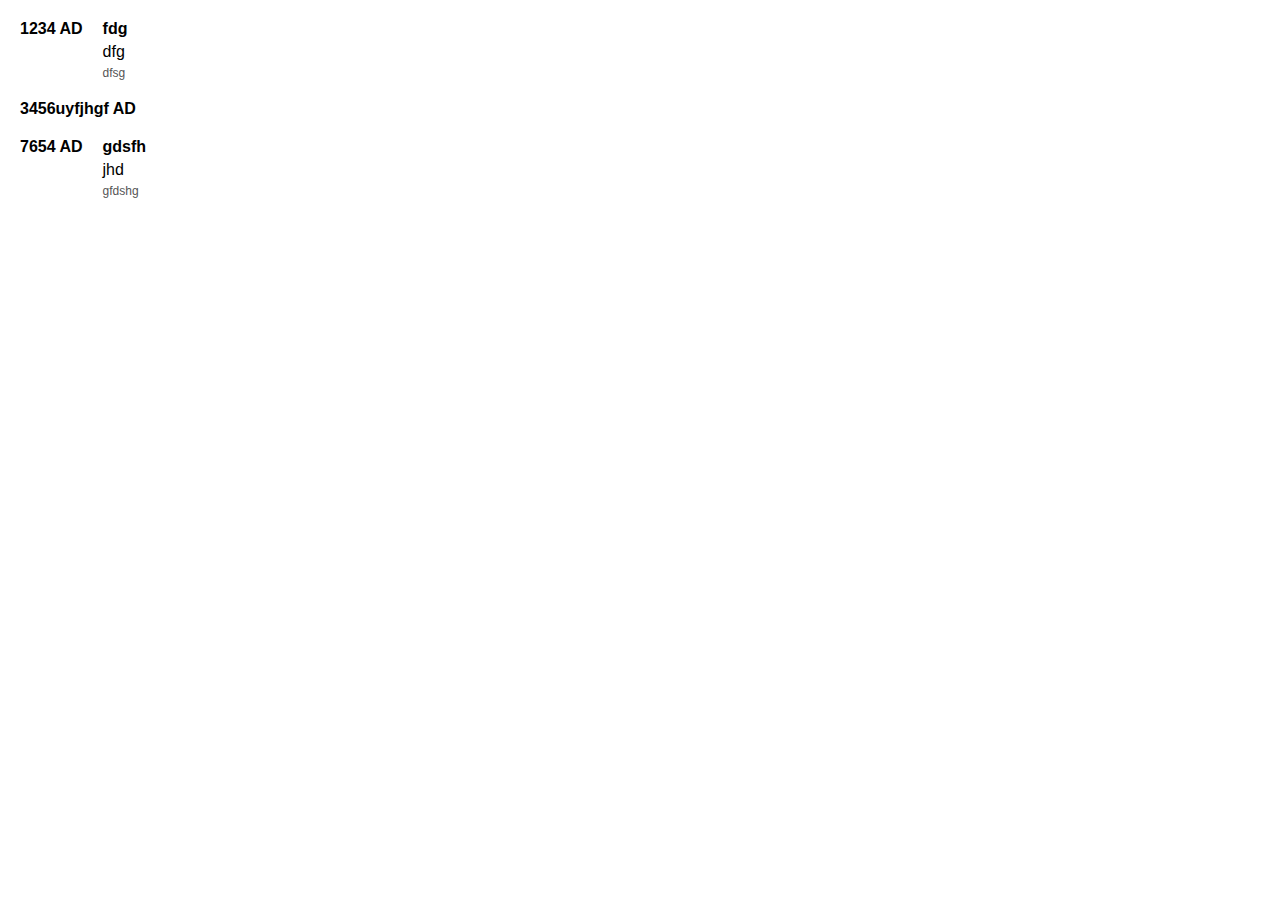
==== timeline-reader.html @ 7e4ae9da "timeline reader is added for testing" ====
<!DOCTYPE html>
<html lang="en">
<head>
  <meta charset="UTF-8">
  <title>Timeline Viewer</title>
  <style>
    body {
      font-family: Arial, sans-serif;
      margin: 0;
      padding: 0;
    }

    .timeline {
      width: 100%;
      padding: 20px;
    }

    .timeline-items {
      display: flex;
      flex-direction: column;
    }

    .timeline-item {
      display: flex;
      margin-bottom: 20px;
    }

    .timeline-year {
      font-weight: bold;
      margin-right: 20px;
    }

    .timeline-details {
      display: flex;
      flex-direction: column;
    }

    .timeline-title {
      font-weight: bold;
    }

    .timeline-description {
      margin-top: 5px;
    }

    .timeline-sources {
      margin-top: 5px;
      font-size: 12px;
      color: #555;
    }
  </style>
</head>
<body>
  <div class="timeline">
    <div class="timeline-items"></div>
  </div>

  <script>
    document.addEventListener("DOMContentLoaded", function() {
      fetch('data.json')
        .then(response => response.json())
        .then(jsonData => {
          const timelineItemsContainer = document.querySelector('.timeline-items');

          // Sort the timeline data chronologically based on the 'year' field
          jsonData.sort((a, b) => {
            const yearA = parseInt(a.year) || 0;
            const yearB = parseInt(b.year) || 0;
            return yearA - yearB;
          });

          // Generate HTML for each timeline item
          jsonData.forEach(item => {
            const { year, adbc, shortDescription, title, description, sources } = item;

            const timelineItem = document.createElement('div');
            timelineItem.classList.add('timeline-item');

            const yearDiv = document.createElement('div');
            yearDiv.classList.add('timeline-year');
            yearDiv.textContent = `${year}${adbc === 'BC' ? ' BC' : ' AD'}`;
            timelineItem.appendChild(yearDiv);

            const detailsDiv = document.createElement('div');
            detailsDiv.classList.add('timeline-details');

            const titleDiv = document.createElement('div');
            titleDiv.classList.add('timeline-title');
            titleDiv.textContent = title;
            detailsDiv.appendChild(titleDiv);

            const descriptionDiv = document.createElement('div');
            descriptionDiv.classList.add('timeline-description');
            descriptionDiv.textContent = description;
            detailsDiv.appendChild(descriptionDiv);

            const sourcesDiv = document.createElement('div');
            sourcesDiv.classList.add('timeline-sources');
            sourcesDiv.textContent = sources;
            detailsDiv.appendChild(sourcesDiv);

            timelineItem.appendChild(detailsDiv);

            timelineItemsContainer.appendChild(timelineItem);
          });
        })
        .catch(error => {
          console.error('Error fetching data:', error);
        });
    });
  </script>
</body>
</html>
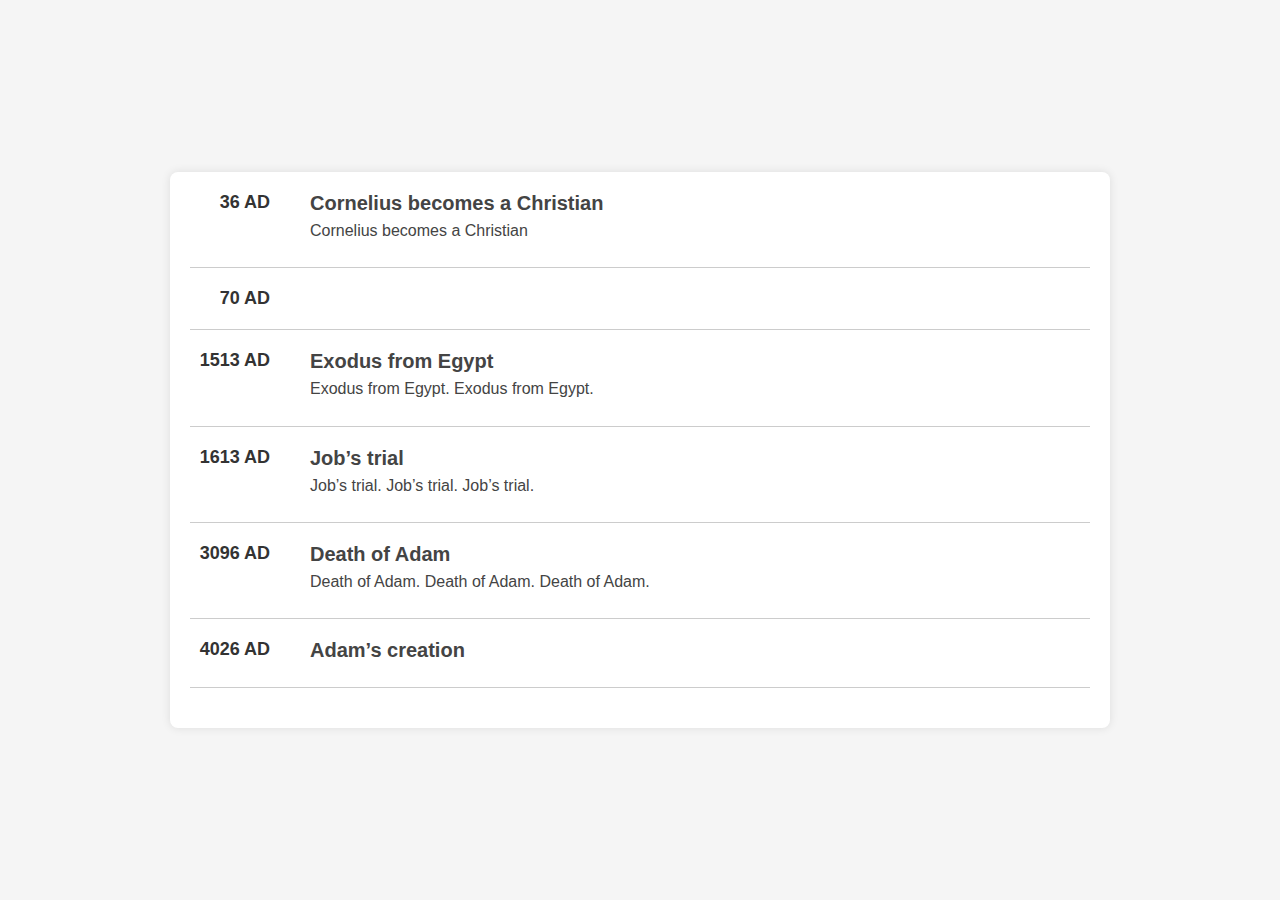
==== commit ed64f1c7: "Update timeline-reader.html" ====
--- a/timeline-reader.html
+++ b/timeline-reader.html
@@ -8,11 +8,20 @@
       font-family: Arial, sans-serif;
       margin: 0;
       padding: 0;
+      display: flex;
+      justify-content: center;
+      align-items: center;
+      height: 100vh;
+      background-color: #f5f5f5;
     }
 
     .timeline {
-      width: 100%;
+      width: 80%;
+      max-width: 900px;
       padding: 20px;
+      background-color: #fff;
+      border-radius: 8px;
+      box-shadow: 0 0 10px rgba(0, 0, 0, 0.1);
     }
 
     .timeline-items {
@@ -23,30 +32,41 @@
     .timeline-item {
       display: flex;
       margin-bottom: 20px;
+      border-bottom: 1px solid #ccc;
+      padding-bottom: 20px;
     }
 
     .timeline-year {
       font-weight: bold;
       margin-right: 20px;
+      font-size: 18px;
+      width: 80px;
+      text-align: right;
+      color: #333;
     }
 
     .timeline-details {
-      display: flex;
-      flex-direction: column;
+      flex: 1;
+      padding-left: 20px;
+      font-size: 16px;
+      color: #444;
     }
 
     .timeline-title {
       font-weight: bold;
+      font-size: 20px;
+      margin-bottom: 5px;
     }
 
     .timeline-description {
       margin-top: 5px;
+      line-height: 1.4;
     }
 
     .timeline-sources {
       margin-top: 5px;
-      font-size: 12px;
-      color: #555;
+      font-size: 14px;
+      color: #666;
     }
   </style>
 </head>
@@ -80,10 +100,10 @@
             yearDiv.classList.add('timeline-year');
             yearDiv.textContent = `${year}${adbc === 'BC' ? ' BC' : ' AD'}`;
             timelineItem.appendChild(yearDiv);
-
+            
             const detailsDiv = document.createElement('div');
             detailsDiv.classList.add('timeline-details');
-
+            
             const titleDiv = document.createElement('div');
             titleDiv.classList.add('timeline-title');
             titleDiv.textContent = title;
